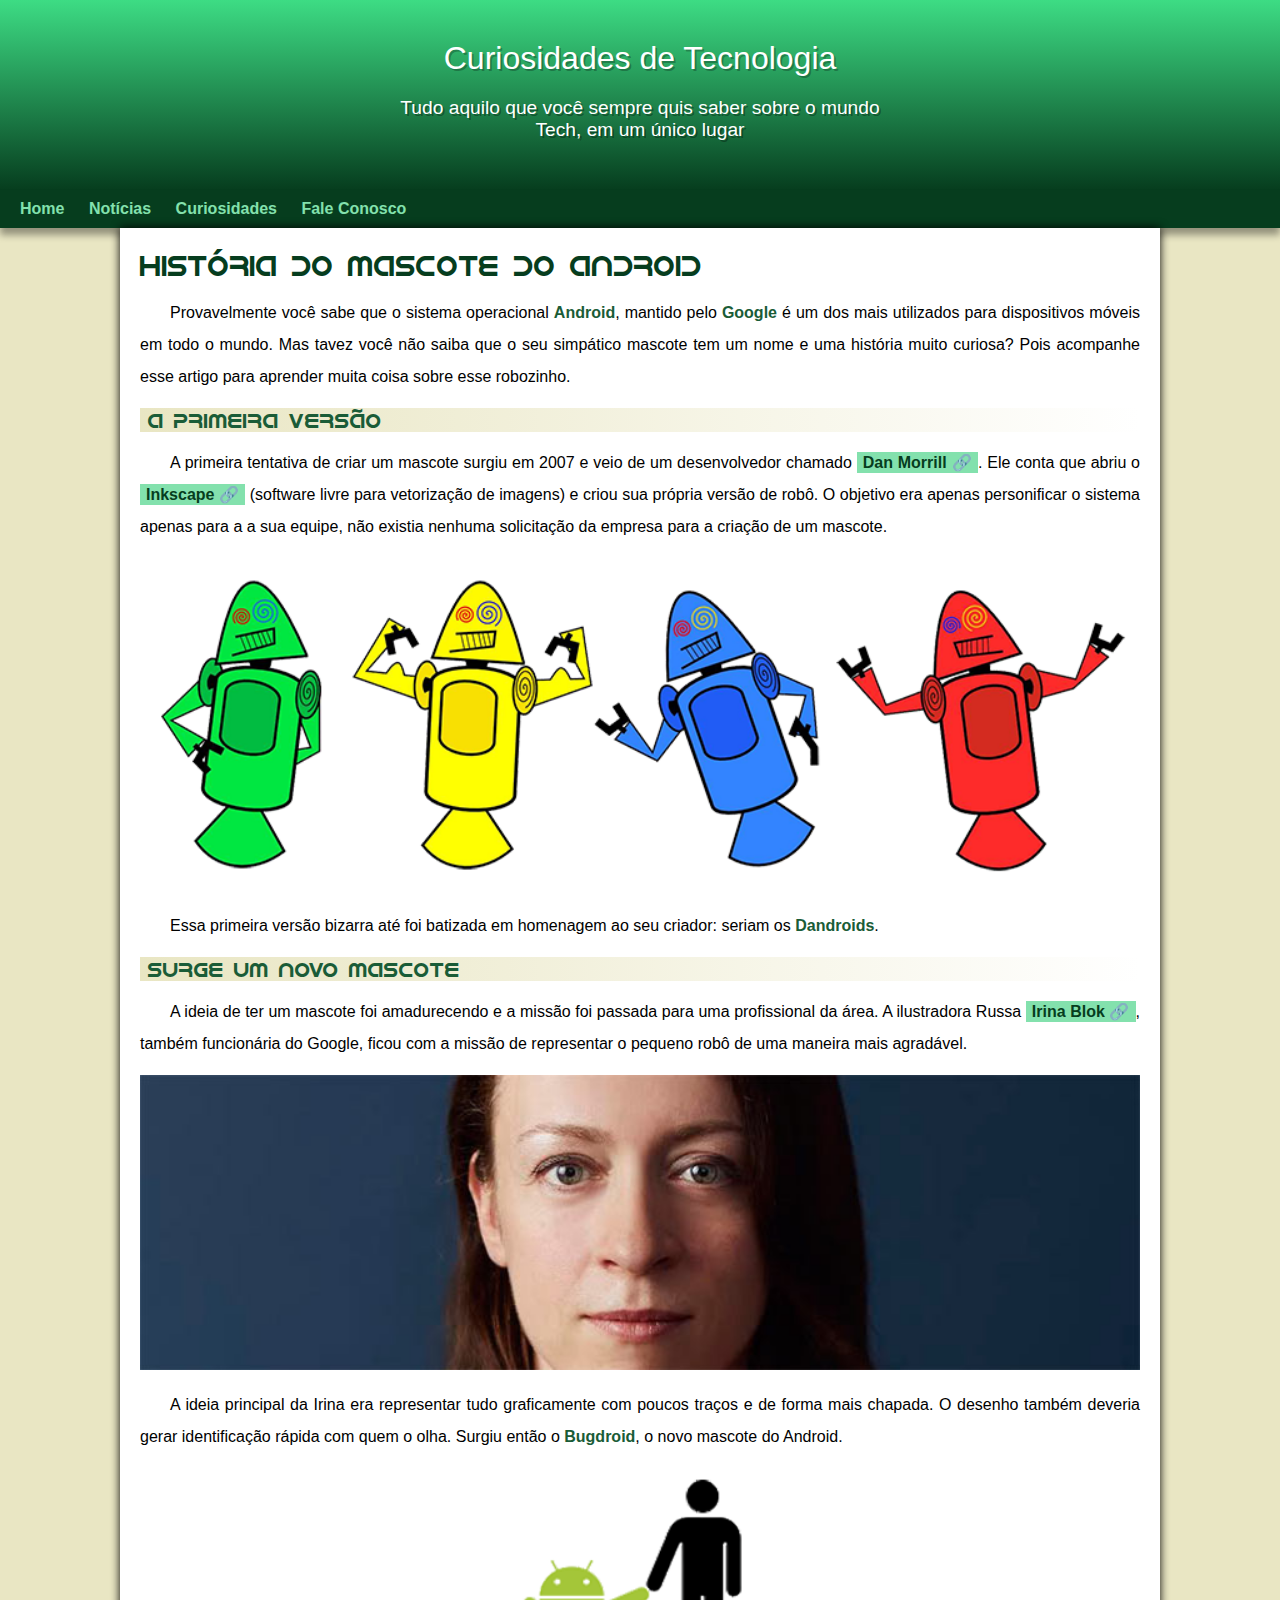
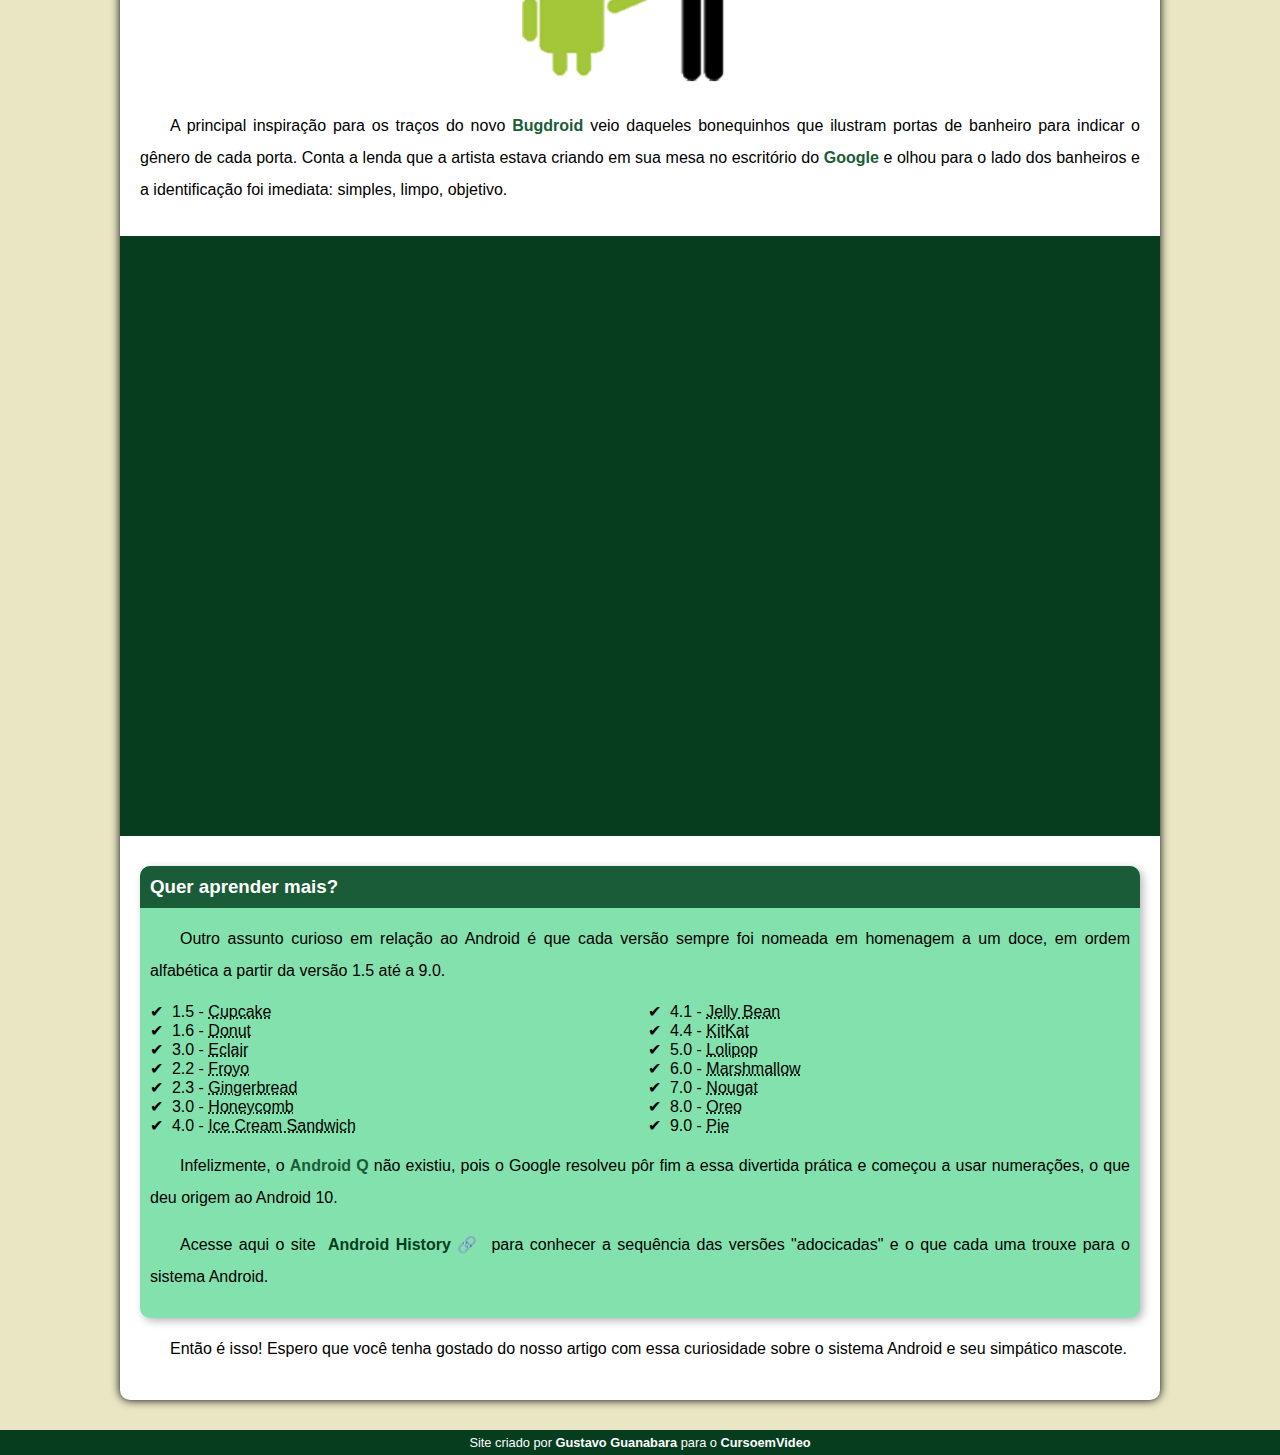
==== index.html @ 032fbd68 "novo site" ====
<!DOCTYPE html>
<html lang="pt-br">
<head>
    <meta charset="UTF-8">
    <meta http-equiv="X-UA-Compatible" content="IE=edge">
    <meta name="viewport" content="width=device-width, initial-scale=1.0">
    <link rel="stylesheet" href="estilo/style.css">
    <link rel="shortcut icon" href="imagens/favicon.ico" type="image/x-icon">
    <title>Como surgiu o mascote do Android</title>
</head>
<body>
        <header>
            <h1>Curiosidades de Tecnologia</h1>
            <p>Tudo aquilo que você sempre quis saber sobre o mundo Tech, em um único lugar</p>
        </header>
        <nav>
            <a href="">Home</a>
            <a href="">Notícias</a>
            <a href="">Curiosidades</a>
            <a href="">Fale Conosco</a>
        </nav>

        <main>
        <article>

            <h1>
                História do Mascote do Android
            </h1>

            <p>Provavelmente você sabe que o sistema operacional <strong>Android</strong>, mantido pelo <strong>Google</strong> é um dos mais utilizados para dispositivos móveis em todo o mundo. Mas tavez você não saiba que o seu simpático mascote tem um nome e uma história muito curiosa? Pois acompanhe esse artigo para aprender muita coisa sobre esse robozinho.</p>

            <h2>A primeira versão</h2>

            <p>A primeira tentativa de criar um mascote surgiu em 2007 e veio de um desenvolvedor chamado <a href="https://androidcommunity.com/dan-morrill-shows-us-the-android-mascot-that-almost-was-20130103/" class="externo" target="_blank">Dan Morrill</a>. Ele conta que abriu o <a href="https://inkscape.org/pt-br/" class="externo" target="_blank">Inkscape</a> (software livre para vetorização de imagens) e criou sua própria versão de robô. O objetivo era apenas personificar o sistema apenas para a a sua equipe, não existia nenhuma solicitação da empresa para a criação de um mascote.</p>

            <picture>
                <source media="(max-width: 800px)" srcset="imagens/dan-droids-pq.png">
                <img src="imagens/dan-droids.png" alt="Primeiro mascote do Android">
            </picture>

            <p>Essa primeira versão bizarra até foi batizada em homenagem ao seu criador: seriam os <strong>Dandroids</strong>.</p>

            <h2>Surge um novo mascote</h2>

            <p>A ideia de ter um mascote foi amadurecendo e a missão foi passada para uma profissional da área. A ilustradora Russa <a href="https://www.irinablok.com/" class="externo" target="_blank">Irina Blok</a>, também funcionária do Google, ficou com a missão de representar o pequeno robô de uma maneira mais agradável.</p>

            <picture>
                <source media="(max-width: 600px)" srcset="imagens/irina-blok-pq.jpg">
                <img src="imagens/irina-blok.jpg" alt="Irina Blok, criadora do Bugdroid">
            </picture>

            <p>A ideia principal da Irina era representar tudo graficamente com poucos traços e de forma mais chapada. O desenho também deveria gerar identificação rápida com quem o olha. Surgiu então o <strong>Bugdroid</strong>, o novo mascote do Android.</p>
 
            <img src="imagens/bugdroid.png" class="pequena" alt="Bugdroid mascote do Android">

            <p>A principal inspiração para os traços do novo <strong>Bugdroid</strong> veio daqueles bonequinhos que ilustram portas de banheiro para indicar o gênero de cada porta. Conta a lenda que a artista estava criando em sua mesa no escritório do <strong>Google</strong> e olhou para o lado dos banheiros e a identificação foi imediata: simples, limpo, objetivo.</p>

                <div class="video">
                    <iframe width="560" height="315" src="https://www.youtube.com/embed/l2UDgpLz20M" title="YouTube video player" frameborder="0" allow="accelerometer; autoplay; clipboard-write; encrypted-media; gyroscope; picture-in-picture; web-share" allowfullscreen></iframe>
                </div>

            <aside>

            <h3>Quer aprender mais?</h3>

            <p>Outro assunto curioso em relação ao Android é que cada versão sempre foi nomeada em homenagem a um doce, em ordem alfabética a partir da versão 1.5 até a 9.0.</p>

            <ul>
                <li>1.5 - <abbr title="Bolo de copo">Cupcake</abbr></li>
                <li>1.6 - <abbr title="Rosquinha">Donut</abbr></li>
                <li>3.0 - <abbr title="Bomba">Eclair</abbr></li>
                <li>2.2 - <abbr title="Iogurte congelado">Froyo</abbr></li>
                <li>2.3 - <abbr title="Biscoito de Gengibre">Gingerbread</abbr></li>
                <li>3.0 - <abbr title="Favo de Mel">Honeycomb</abbr></li>
                <li>4.0 - <abbr title="Saunduíche de Sorvete">Ice Cream Sandwich</abbr></li>
                <li>4.1 - <abbr title="Jujuba">Jelly Bean</abbr></li>
                <li>4.4 - <abbr title="KitKat">KitKat</abbr></li>
                <li>5.0 - <abbr title="Pirulito">Lolipop</abbr></li>
                <li>6.0 - <abbr title="Marshmallow">Marshmallow</abbr></li>
                <li>7.0 - <abbr title="Torrone">Nougat</abbr></li>
                <li>8.0 - <abbr title="Oreo">Oreo</abbr></li>
                <li>9.0 - <abbr title="Torta">Pie</abbr></li>
            </ul>

            <p>Infelizmente, o <strong>Android Q</strong> não existiu, pois o Google resolveu pôr fim a essa divertida prática e começou a usar numerações, o que deu origem ao Android 10.</p>
            <p>Acesse aqui o site <a href="https://www.android.com/intl/en_uk/history/#donut" class="externo" target="_blank">Android History</a> para conhecer a sequência das versões "adocicadas" e o que cada uma trouxe para o sistema Android.</p>

            </aside>  
            <p>Então é isso! Espero que você tenha gostado do nosso artigo com essa curiosidade sobre o sistema Android e seu simpático mascote.</p>
        </article>
    </main>
    <footer>
        <p>Site criado por <a href="https:///gustavoguanabara.github.io/" target="_blank">Gustavo Guanabara</a> para o <a href="https://youtube.com/cursoemvideo">CursoemVideo</a></p>
    </footer>
</body>
</html>
---- estilo/style.css ----
@charset "UTF-8";
@import url('https://fonts.googleapis.com/css2?family=Bebas+Neue&display=swap');
@font-face {
    font-family: 'Android';
    src: url("../fontes/idroid.otf");
    font-weight: normal;
}

:root {
    --cor0: #c5ebd6;
    --cor1: #83e1ad;
    --cor2: #3ddc84;
    --cor3: #2fa866;
    --cor4: #1a5c37;
    --cor5: #063d1e;
    --cor6: #E9E6C3;

    --fonte-padrao: Arial, Verdana, Helvetica, sans-serif;
    --fonte-destaque: 'Beba as Neue', sans-serif;
    --fonte-android: 'Android', cursive;
}

* {
    margin: 0px;
    padding: 0px;
}

a.externo::after {
    content: '\00A0\1F517';
}

body {
    background-color: var(--cor6);
    font-family: var(--fonte-padrao);
}


header {
    background-image: linear-gradient(to bottom, var(--cor2), var(--cor5));
    min-height: 150px;
    text-align: center;
    padding-top: 40px;
}

header h1 {
    color: #ffffff;
    font-family: var(--fonte-destaque);
    font-weight: normal;
    margin-bottom: 20px;
    text-shadow: 2px 2px 0px rgba(0, 0, 0, 0.267);  
}

header > p {
    color: white;
    font-size: 1.2em;
    color: white;
    max-width: 500px;
    margin-bottom: 30px;
    margin: auto;
    padding-right: 10px;
    padding-left: 10px;
    text-shadow: 2px 2px 0px rgba(0, 0, 0, 0.315);
}

nav {
    background-color: var(--cor5);
    padding: 10px;
    box-shadow: 0px 7px 7px rgba(0, 0, 0, 0.363);
}
nav > a {
    color: var(--cor1);
    padding: 10px;
    text-decoration: none;
    font-weight: bold;
    transition-duration: .3s;
}

nav > a:hover {
    background-color: var(--cor3);
    color: var(--cor5);
}

main {
    min-width: 300px;
    max-width: 1000px;
    margin: auto;
    margin-bottom: 30px;
    background-color: white;
    padding: 20px;
    box-shadow: 0px 0px 10px rgb(0, 0, 0.418);
    border-bottom-left-radius: 10px;
    border-bottom-right-radius: 10px;
}

main h1 {
    font-family: var(--fonte-android);
    font-weight: normal;
    font-size: 1.8em;
    color: var(--cor5);
}

main h2 {
    font-family: var(--fonte-android);
    font-weight: normal;
    color: var(--cor4);
    font-size: 1.3em;
    background-image: linear-gradient(to right, var(--cor6), transparent);
    text-indent: 8px;
}

main p {
    margin: 15px 0px;
    text-align: justify;
    text-indent: 30px;
    line-height: 1em;
    font-size: 1em;
    line-height: 2em;
}

main strong {
    color: var(--cor4);
    font-weight: bold;
}

main a {
    text-decoration: none;
    font-weight: bold;
    color: var(--cor5);
    background-color: var(--cor1);
    padding: 2px 6px;
}

main a:hover {
    text-decoration: underline;
    color: var(--cor4);
}

main img {
    width: 100%; /* Antes 100% */
}

main img.pequena {
    max-width: 350px;
    display: block;
    margin: auto;
 }

div.video {
    background-color: var(--cor5);
    margin: 0px -20px 0px -20px;
    margin-bottom: 30px;
    margin-top: 30px;
    padding: 20px 20px;
    position: relative;
    padding-bottom: 58%;
}

div.video > iframe {
    position: absolute;
    top: 5%;
    left: 5%;
    width: 90%;
    height: 90%;
}

aside {
    background-color: var(--cor1);
    padding: 10px;
    border-radius: 10px;
    box-shadow: 3px 3px 8px rgba(0, 0, 0, 0.281);
}

aside > h3 {
    background-color: var(--cor4);
    color: white;
    padding: 10px;
    margin: -10px -10px 0px -10px;
    border-radius: 10px 10px 0px 0px;
}

aside ul {
    list-style-type: '\2714\00A0\00A0'; /* Lembrando que 00A0 é o &nbsp; um "espaço" */
    list-style-position: inside; /* Para o lado de dentro */
    columns: 2;
}

footer {
    background-color: var(--cor5);
    color: white;
    text-align: center;
    font-size: 0.8em;
    padding: 5px;
}

footer a {
    color: #ffffff;
    font-weight: bolder;
    text-decoration: none;
}

footer a:hover {
    text-decoration: underline;
    color: var(--cor1);
}
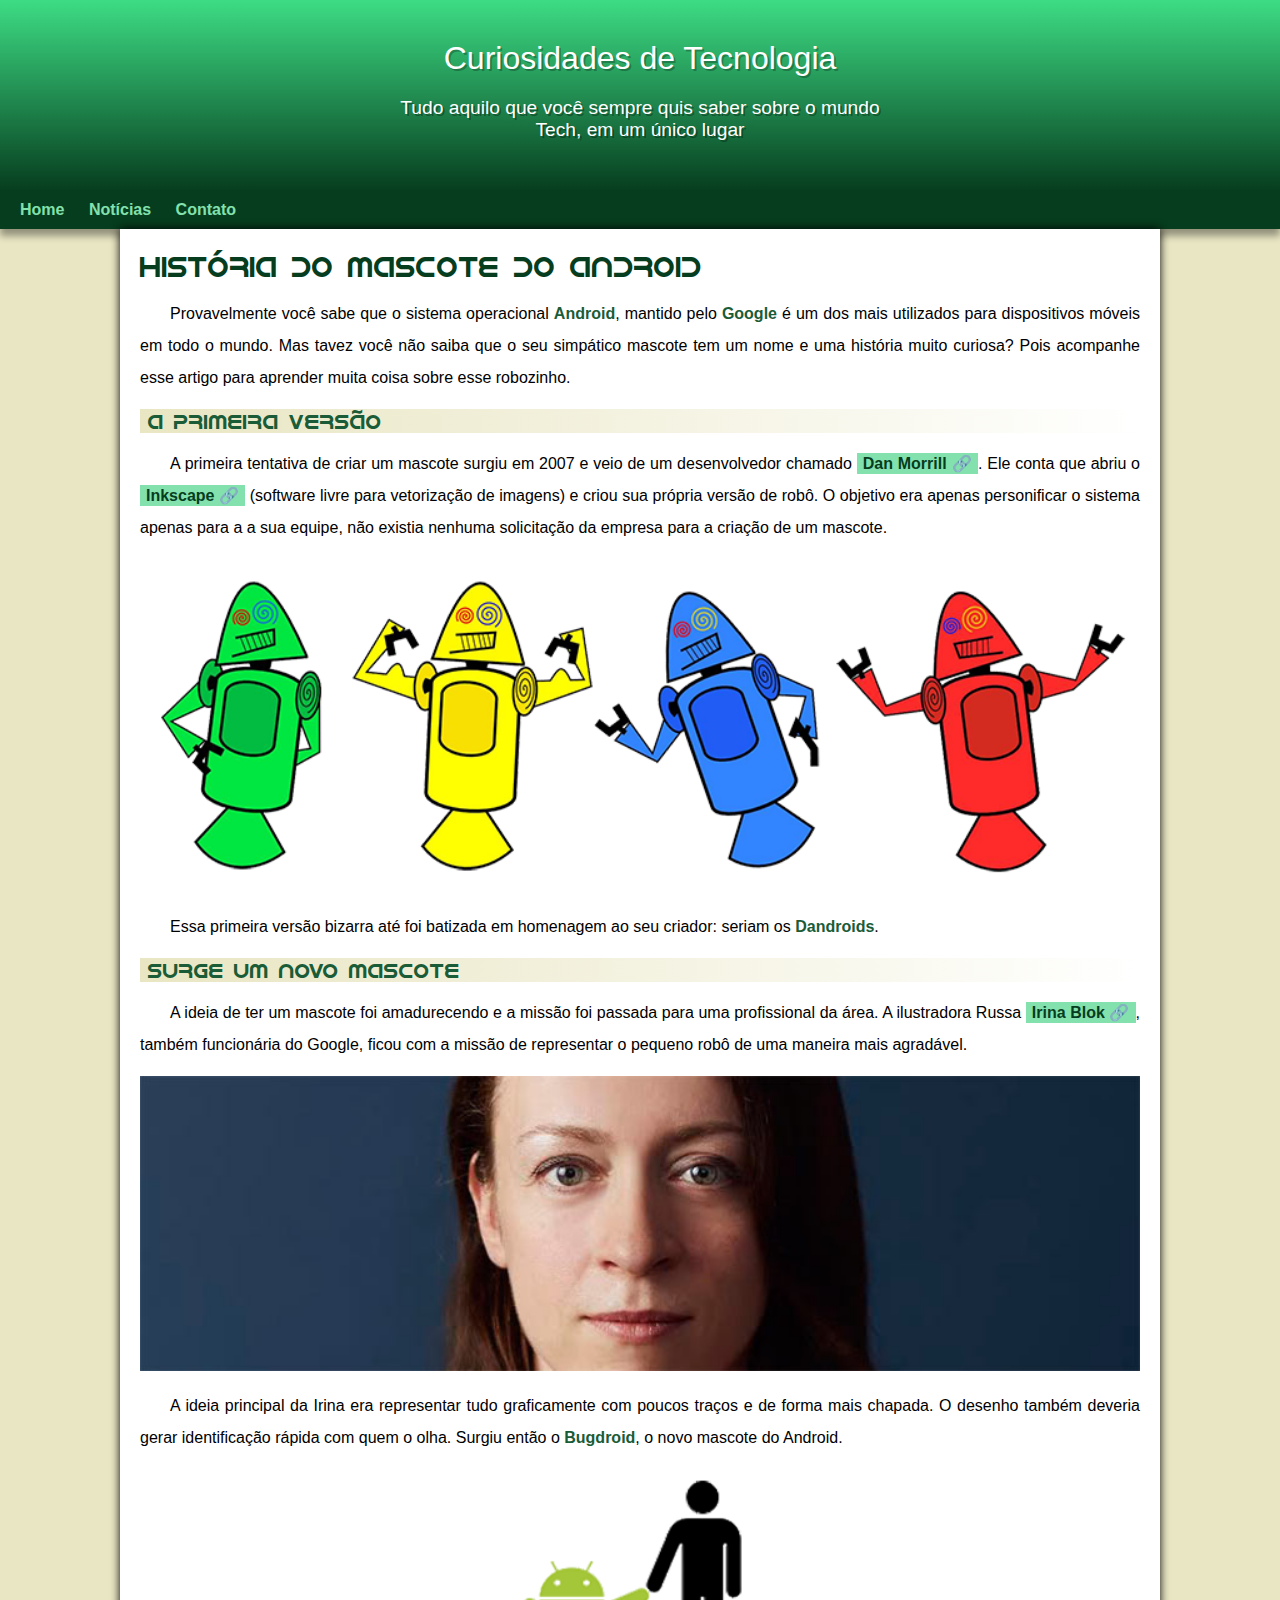
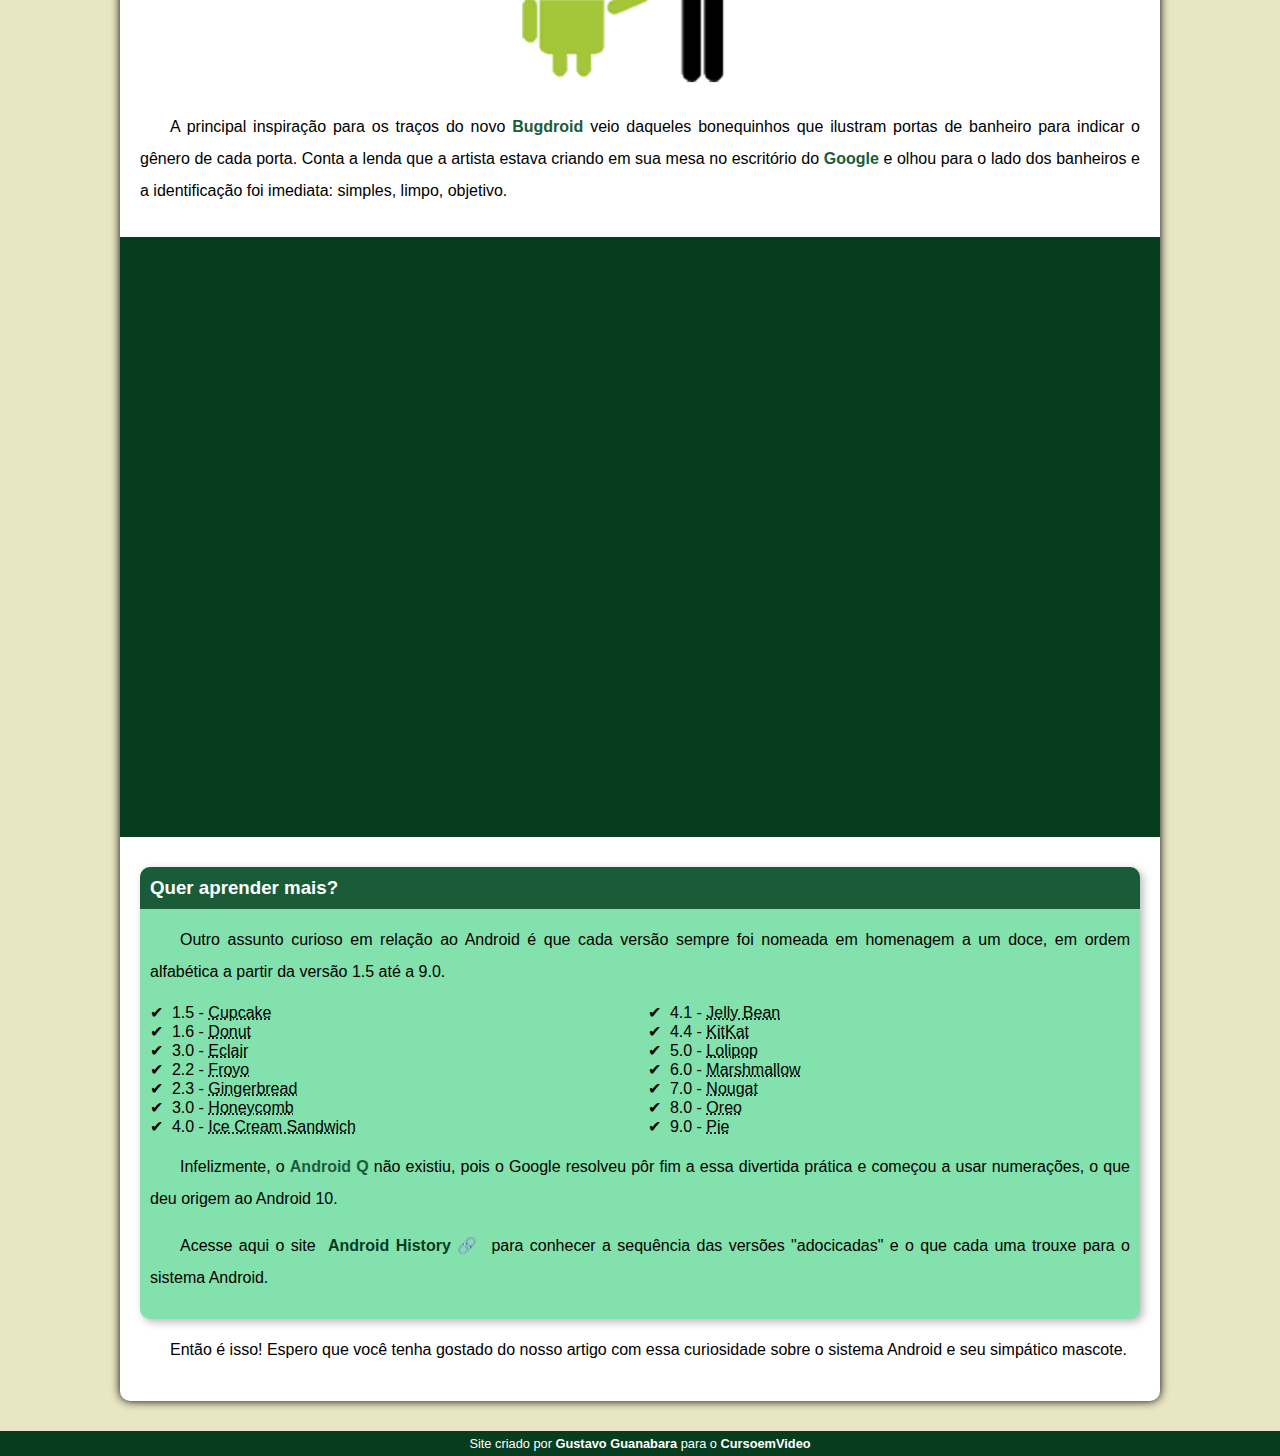
==== commit 8e3be18b: "problema de padding corrigido" ====
--- a/index.html
+++ b/index.html
@@ -16,8 +16,7 @@
         <nav>
             <a href="">Home</a>
             <a href="">Notícias</a>
-            <a href="">Curiosidades</a>
-            <a href="">Fale Conosco</a>
+            <a href="">Contato</a>
         </nav>
 
         <main>
--- a/estilo/style.css
+++ b/estilo/style.css
@@ -55,8 +55,8 @@
     font-size: 1.2em;
     color: white;
     max-width: 500px;
-    margin-bottom: 30px;
     margin: auto;
+    padding-bottom: 50px;
     padding-right: 10px;
     padding-left: 10px;
     text-shadow: 2px 2px 0px rgba(0, 0, 0, 0.315);
